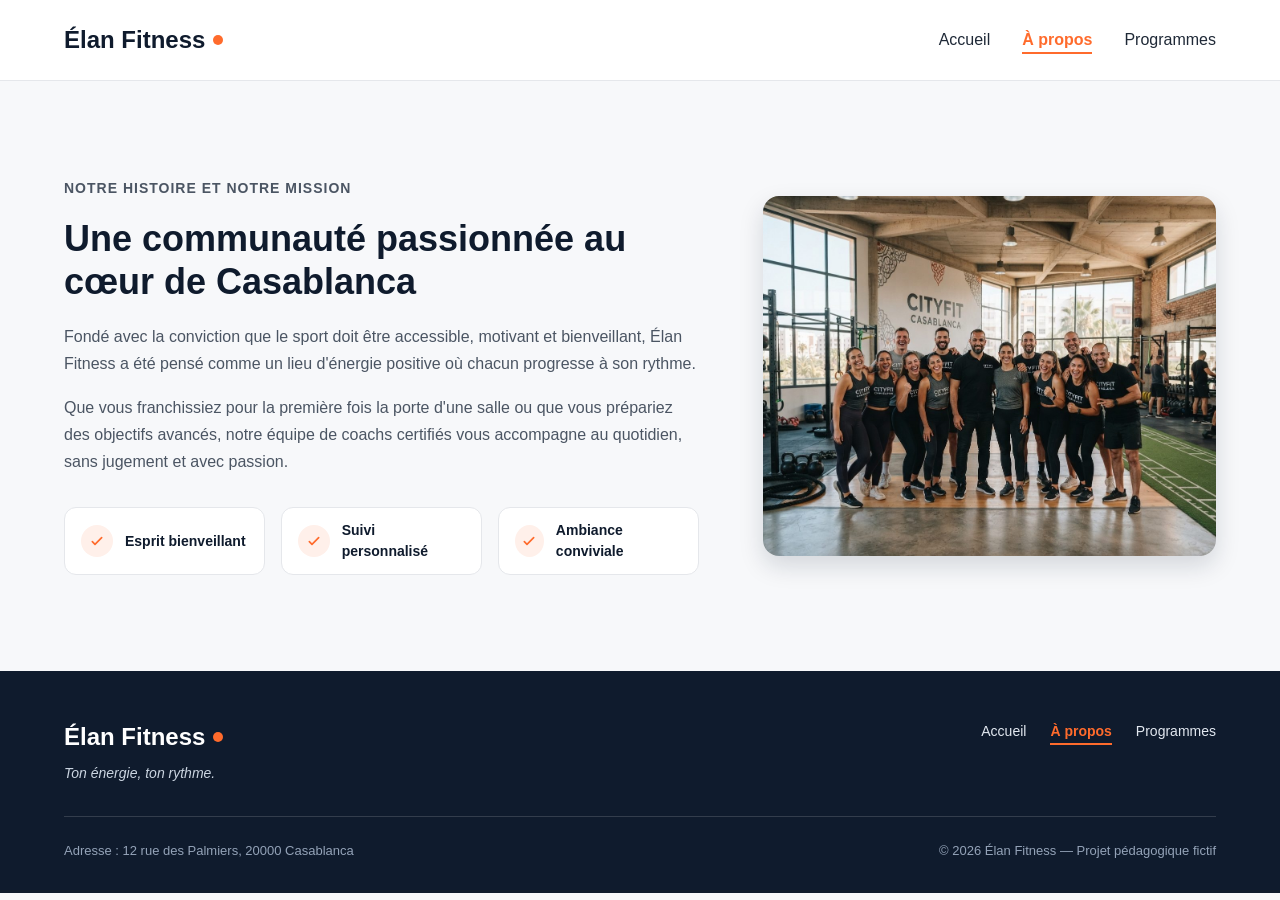
==== a-propos.html @ e778eabc "terminer la separation des pages" ====
<!DOCTYPE html>
 <html lang="en">
 <head>
    <meta charset="UTF-8">
    <meta name="viewport" content="width=device-width, initial-scale=1.0">
    <title>Document</title>
    <link rel="stylesheet" href="style.css">
 </head>
 <body>
    <header class="en-tete">
    <div class="conteneur en-tete-contenu">
      <a href="index.html" class="logo">Élan Fitness</a>

      <nav aria-label="Navigation principale">
        <ul class="menu">
          <li><a href="index.html" >Accueil</a></li>
          <li><a href="propos.html" class="lien-actif">À propos</a></li>
          <li><a href="programmes.html">Programmes</a></li>
        </ul>
      </nav>
    </div>
  </header>
    <section id="a-propos" class="section">
      <div class="conteneur apropos-contenu">

        <div class="apropos-texte">
          <p class="sur-titre">Notre histoire et notre mission</p>
          <h2>Une communauté passionnée au cœur de Casablanca</h2>
          <p>
            Fondé avec la conviction que le sport doit être accessible, motivant et bienveillant,
            Élan Fitness a été pensé comme un lieu d'énergie positive où chacun progresse à son rythme.
          </p>
          <p>
            Que vous franchissiez pour la première fois la porte d'une salle ou que vous prépariez des
            objectifs avancés, notre équipe de coachs certifiés vous accompagne au quotidien, sans
            jugement et avec passion.
          </p>

          <ul class="valeurs">
            <li class="valeur">
              <div class="icone icone-petite"><img src="img/icone-check.svg" alt=""></div>
              <span>Esprit bienveillant</span>
            </li>
            <li class="valeur">
              <div class="icone icone-petite"><img src="img/icone-check.svg" alt=""></div>
              <span>Suivi personnalisé</span>
            </li>
            <li class="valeur">
              <div class="icone icone-petite"><img src="img/icone-check.svg" alt=""></div>
              <span>Ambiance conviviale</span>
            </li>
          </ul>
        </div>

        <img class="apropos-image" src="img/equipe.jpg" alt="L'équipe de coachs d'Élan Fitness réunie dans la salle">

      </div>
    </section>
     <footer class="pied-de-page">
    <div class="conteneur">

      <div class="pied-haut">
        <div>
          <p class="logo logo-clair">Élan Fitness</p>
          <p class="slogan">Ton énergie, ton rythme.</p>
        </div>

        <nav aria-label="Navigation du pied de page">
          <ul class="menu menu-pied">
            <li><a href="index.html">Accueil</a></li>
            <li><a href="a-propos.html" class="lien-actif">À propos</a></li>
            <li><a href="programmes.html">Programmes</a></li>
          </ul>
        </nav>
      </div>

      <div class="pied-bas">
        <p>Adresse : 12 rue des Palmiers, 20000 Casablanca</p>
        <p>&copy; 2026 Élan Fitness — Projet pédagogique fictif</p>
      </div>

    </div>
  </footer>
 </body>
 </html>
---- style.css ----
* {
  box-sizing: border-box;
  margin: 0;
  padding: 0;
}

html {
  scroll-behavior: smooth;
}

body {
  font-family: 'Inter', Arial, sans-serif;
  font-size: 16px;
  line-height: 1.5;
  color: #1F2937;
  background-color: #F7F8FA;
}

h1, h2, h3, h4 {
  font-family: 'Poppins', Arial, sans-serif;
  color: #0F1B2D;
}

a {
  color: inherit;
  text-decoration: none;
}

ul {
  list-style: none;
}

img {
  display: block;
  max-width: 100%;
}

a:focus-visible,
button:focus-visible {
  outline: 3px solid #FF6B2C;
  outline-offset: 2px;
}

.conteneur {
  width: 100%;
  max-width: 1200px;
  margin: 0 auto;
  padding: 0 24px;
}

.section {
  padding: 96px 0;
}

.section-blanche {
  background-color: #FFFFFF;
  border-top: 1px solid #E5E7EB;
  border-bottom: 1px solid #E5E7EB;
}

.section-titre {
  max-width: 640px;
  margin: 0 auto 64px;
  text-align: center;
}

.section-titre h2 {
  font-size: 32px;
  margin-bottom: 16px;
}

.section-titre h3 {
  font-size: 26px;
  margin-bottom: 12px;
}

.section-titre p {
  color: #4B5563;
}

.sur-titre {
  font-size: 14px;
  font-weight: 600;
  color: #FF6B2C;
  text-transform: uppercase;
  letter-spacing: 1px;
  margin-bottom: 12px;
}

.bouton {
  display: inline-block;
  padding: 14px 28px;
  border-radius: 8px;
  font-size: 16px;
  font-weight: 600;
  text-align: center;
  cursor: pointer;
}

.bouton-principal {
  background-color: #FF6B2C;
  border: 1px solid #FF6B2C;
  color: #FFFFFF;
}

.bouton-principal:hover {
  background-color: #F05817;
}

.bouton-secondaire {
  background-color: #FFFFFF;
  border: 1px solid #0F1B2D;
  color: #0F1B2D;
}

.bouton-secondaire:hover {
  background-color: #F3F4F6;
}

.cartes {
  display: flex;
  gap: 24px;
}

.carte {
  flex: 1;
  background-color: #FFFFFF;
  border: 1px solid #E5E7EB;
  border-radius: 12px;
  box-shadow: 0 1px 3px rgba(15, 27, 45, 0.08);
}

.icone {
  width: 48px;
  height: 48px;
  background-color: #FFF0EA;
  border-radius: 8px;
  display: flex;
  align-items: center;
  justify-content: center;
}

.icone img {
  width: 24px;
  height: 24px;
}

.icone-petite {
  width: 32px;
  height: 32px;
  border-radius: 50%;
}

.icone-petite img {
  width: 16px;
  height: 16px;
}

.en-tete {
  position: sticky;
  top: 0;
  z-index: 10;
  background-color: #FFFFFF;
  border-bottom: 1px solid #E5E7EB;
}

.en-tete-contenu {
  height: 80px;
  display: flex;
  align-items: center;
  justify-content: space-between;
}

.logo {
  display: flex;
  align-items: center;
  font-family: 'Poppins', Arial, sans-serif;
  font-size: 24px;
  font-weight: 700;
  color: #0F1B2D;
}

.logo::after {
  content: "";
  width: 10px;
  height: 10px;
  margin-left: 8px;
  background-color: #FF6B2C;
  border-radius: 50%;
}

.menu {
  display: flex;
  gap: 32px;
}

.menu a {
  font-weight: 500;
  padding-bottom: 4px;
  border-bottom: 2px solid transparent;
}

.menu a:hover {
  color: #FF6B2C;
}

.menu .lien-actif {
  color: #FF6B2C;
  font-weight: 600;
  border-bottom-color: #FF6B2C;
}

.hero {
  padding: 64px 0 96px;
}

.hero-contenu {
  display: flex;
  align-items: center;
  gap: 32px;
}

.hero-texte {
  flex: 7;
}

.hero-texte h1 {
  font-size: 48px;
  font-weight: 800;
  line-height: 1.2;
  margin-bottom: 24px;
}

.hero-description {
  max-width: 520px;
  font-size: 18px;
  line-height: 1.6;
  color: #4B5563;
  margin-bottom: 32px;
}

.boutons {
  display: flex;
  flex-wrap: wrap;
  gap: 16px;
}

.hero-image {
  flex: 5;
  min-width: 0;
  height: 400px;
  object-fit: cover;
  border-radius: 16px;
  border: 1px solid #E5E7EB;
  box-shadow: 0 10px 25px rgba(15, 27, 45, 0.15);
}

.chiffres {
  display: flex;
  margin-top: 64px;
  padding: 32px;
  background-color: #FFFFFF;
  border: 1px solid #E5E7EB;
  border-radius: 12px;
  box-shadow: 0 1px 3px rgba(15, 27, 45, 0.08);
}

.chiffre {
  flex: 1;
  text-align: center;
  font-weight: 500;
  color: #0F1B2D;
}

.chiffre + .chiffre {
  border-left: 1px solid #E5E7EB;
}

.chiffre-nombre {
  font-family: 'Poppins', Arial, sans-serif;
  font-size: 36px;
  font-weight: 800;
  color: #FF6B2C;
}

.carte-avantage {
  padding: 24px;
  background-color: #F7F8FA;
  box-shadow: none;
}

.carte-avantage .icone {
  margin-bottom: 20px;
}

.carte-avantage h3 {
  font-size: 20px;
  margin-bottom: 8px;
}

.carte-avantage p {
  color: #4B5563;
  line-height: 1.6;
}

.apropos-contenu {
  display: flex;
  align-items: center;
  gap: 64px;
}

.apropos-texte {
  flex: 7;
}

.apropos-texte h2 {
  font-size: 36px;
  line-height: 1.2;
  margin-bottom: 20px;
}

.apropos-texte p {
  color: #4B5563;
  line-height: 1.7;
  margin-bottom: 16px;
}

.valeurs {
  display: flex;
  gap: 16px;
  margin-top: 32px;
}

.valeur {
  flex: 1;
  display: flex;
  align-items: center;
  gap: 12px;
  padding: 12px 16px;
  background-color: #FFFFFF;
  border: 1px solid #E5E7EB;
  border-radius: 12px;
  font-family: 'Poppins', Arial, sans-serif;
  font-size: 14px;
  font-weight: 600;
  color: #0F1B2D;
}

.apropos-image {
  flex: 5;
  min-width: 0;
  height: 360px;
  object-fit: cover;
  border-radius: 16px;
  box-shadow: 0 10px 25px rgba(15, 27, 45, 0.15);
}

.carte-programme {
  display: flex;
  flex-direction: column;
  overflow: hidden;
}

.carte-programme > img {
  width: 100%;
  height: 200px;
  object-fit: cover;
}

.programme-corps {
  flex: 1;
  display: flex;
  flex-direction: column;
  padding: 20px;
}

.programme-corps h3 {
  font-size: 20px;
  margin-bottom: 8px;
}

.programme-corps p {
  font-size: 15px;
  color: #4B5563;
}

.etiquette {
  align-self: flex-start;
  padding: 4px 10px;
  margin-bottom: 12px;
  border-radius: 6px;
  font-size: 12px;
  font-weight: 600;
}

.etiquette-orange {
  background-color: #FFEDE5;
  color: #C2410C;
}

.etiquette-bleue {
  background-color: #DBEAFE;
  color: #1D4ED8;
}

.etiquette-verte {
  background-color: #D1FAE5;
  color: #047857;
}

.programme-corps .duree {
  display: flex;
  align-items: center;
  gap: 8px;
  margin-top: auto;
  padding-top: 16px;
  border-top: 1px solid #E5E7EB;
  font-size: 13px;
  font-weight: 600;
  color: #0F1B2D;
}

.programme-corps h3 + p {
  margin-bottom: 16px;
}

.duree img {
  width: 16px;
  height: 16px;
}

.formules {
  margin-top: 96px;
}

.formule {
  position: relative;
  display: flex;
  flex-direction: column;
  padding: 28px;
}

.formule h4 {
  font-size: 20px;
}

.prix {
  margin: 8px 0 16px;
  font-family: 'Poppins', Arial, sans-serif;
  font-size: 30px;
  font-weight: 800;
  color: #FF6B2C;
}

.prix span {
  font-family: 'Inter', Arial, sans-serif;
  font-size: 16px;
  font-weight: 500;
  color: #4B5563;
}

.prix-note {
  margin: -8px 0 16px;
  font-size: 13px;
  color: #4B5563;
}

.formule-liste {
  flex: 1;
  margin-bottom: 24px;
}

.formule-liste li {
  padding-left: 28px;
  margin-bottom: 12px;
  font-size: 15px;
  background-image: url('img/icone-check.svg');
  background-repeat: no-repeat;
  background-position: left center;
  background-size: 16px;
}

.formule .bouton {
  display: block;
}

.formule-populaire {
  border: 2px solid #FF6B2C;
  box-shadow: 0 10px 25px rgba(255, 107, 44, 0.2);
}

.badge-populaire {
  position: absolute;
  top: -14px;
  left: 50%;
  transform: translateX(-50%);
  padding: 4px 14px;
  background-color: #FF6B2C;
  border-radius: 999px;
  font-size: 12px;
  font-weight: 700;
  text-transform: uppercase;
  color: #FFFFFF;
}

.pied-de-page {
  padding: 48px 0 32px;
  background-color: #0F1B2D;
  color: #FFFFFF;
}

.pied-haut {
  display: flex;
  justify-content: space-between;
  align-items: flex-start;
  padding-bottom: 32px;
  border-bottom: 1px solid rgba(255, 255, 255, 0.15);
}

.logo-clair {
  color: #FFFFFF;
}

.slogan {
  margin-top: 8px;
  font-size: 14px;
  font-style: italic;
  color: #CBD5E1;
}

.menu-pied {
  gap: 24px;
}

.menu-pied a {
  font-size: 14px;
  font-weight: 400;
  color: #E2E8F0;
}

.pied-bas {
  display: flex;
  justify-content: space-between;
  margin-top: 24px;
  font-size: 13px;
  color: #94A3B8;
}
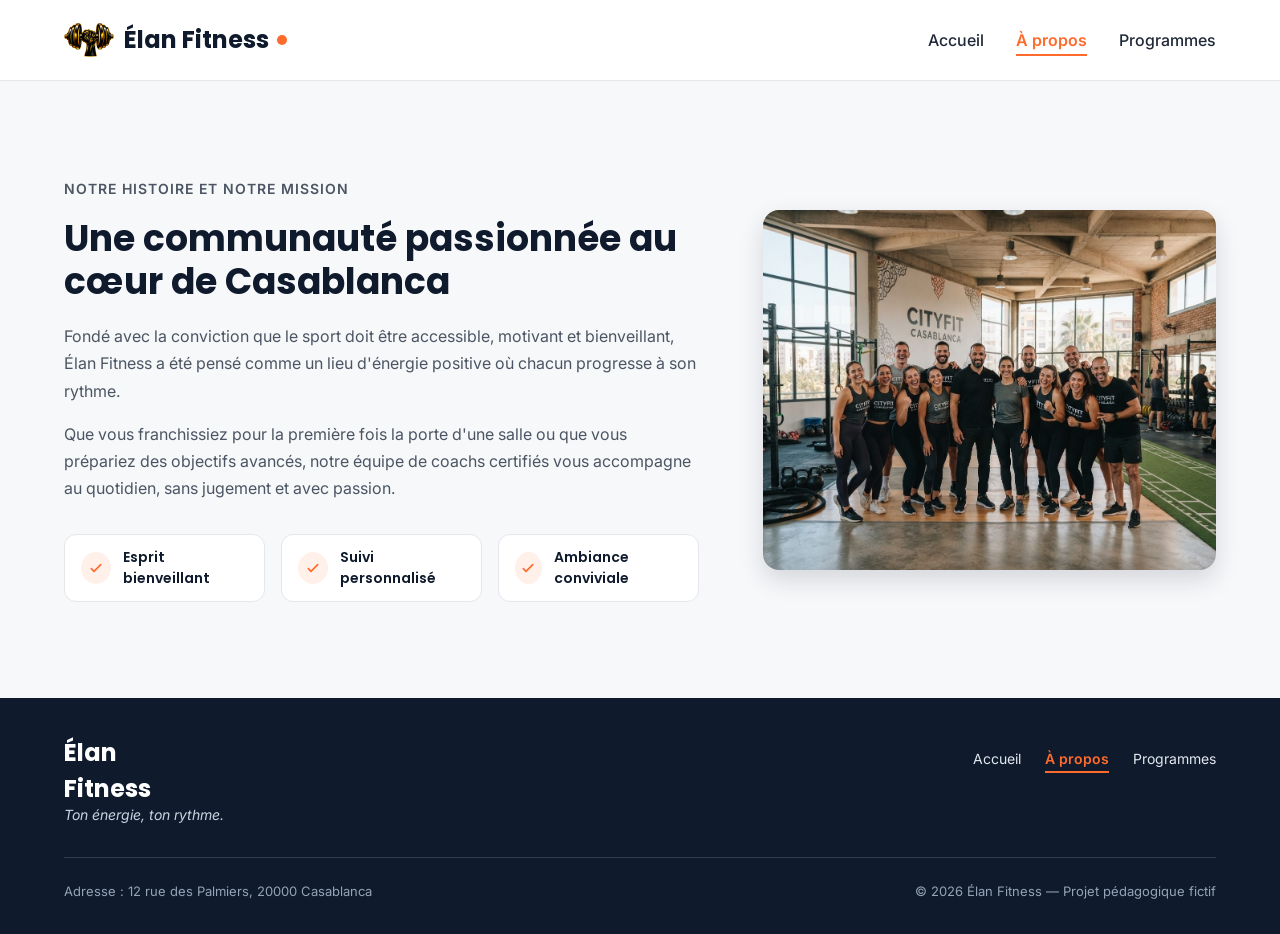
==== commit d3dea2cf: "ajouter le logo et bien lier entre les pages" ====
--- a/a-propos.html
+++ b/a-propos.html
@@ -1,63 +1,75 @@
- 
- <!DOCTYPE html>
- <html lang="en">
- <head>
-    <meta charset="UTF-8">
-    <meta name="viewport" content="width=device-width, initial-scale=1.0">
-    <title>Document</title>
-    <link rel="stylesheet" href="style.css">
- </head>
- <body>
-    <header class="en-tete">
+<!DOCTYPE html>
+<html lang="en">
+
+<head>
+  <meta charset="UTF-8">
+  <meta name="viewport" content="width=device-width, initial-scale=1">
+  <meta name="description"
+    content="Élan Fitness, salle de sport à Casablanca : musculation, yoga, cardio et boxe fitness avec des coachs diplômés. Réservez votre cours d'essai gratuit.">
+  <title>Élan Fitness | Salle de sport à Casablanca</title>
+
+  <link rel="preconnect" href="https://fonts.googleapis.com">
+  <link rel="preconnect" href="https://fonts.gstatic.com" crossorigin>
+  <link
+    href="https://fonts.googleapis.com/css2?family=Inter:wght@400;500;600&family=Poppins:wght@600;700;800&display=swap"
+    rel="stylesheet">
+
+  <link rel="stylesheet" href="style.css">
+</head>
+
+<body>
+  <header class="en-tete">
     <div class="conteneur en-tete-contenu">
-      <a href="index.html" class="logo">Élan Fitness</a>
-
+      <div class="logo-elan">
+        <img class="logo-clair" src="img/logo.png" alt="logo de notre salle">
+        <a href="index.html" class="logo">Élan Fitness</a>
+      </div>
       <nav aria-label="Navigation principale">
         <ul class="menu">
-          <li><a href="index.html" >Accueil</a></li>
-          <li><a href="propos.html" class="lien-actif">À propos</a></li>
+          <li><a href="index.html">Accueil</a></li>
+          <li><a href="a-propos.html" class="lien-actif">À propos</a></li>
           <li><a href="programmes.html">Programmes</a></li>
         </ul>
       </nav>
     </div>
   </header>
-    <section id="a-propos" class="section">
-      <div class="conteneur apropos-contenu">
+  <section id="a-propos" class="section">
+    <div class="conteneur apropos-contenu">
 
-        <div class="apropos-texte">
-          <p class="sur-titre">Notre histoire et notre mission</p>
-          <h2>Une communauté passionnée au cœur de Casablanca</h2>
-          <p>
-            Fondé avec la conviction que le sport doit être accessible, motivant et bienveillant,
-            Élan Fitness a été pensé comme un lieu d'énergie positive où chacun progresse à son rythme.
-          </p>
-          <p>
-            Que vous franchissiez pour la première fois la porte d'une salle ou que vous prépariez des
-            objectifs avancés, notre équipe de coachs certifiés vous accompagne au quotidien, sans
-            jugement et avec passion.
-          </p>
+      <div class="apropos-texte">
+        <p class="sur-titre">Notre histoire et notre mission</p>
+        <h2>Une communauté passionnée au cœur de Casablanca</h2>
+        <p>
+          Fondé avec la conviction que le sport doit être accessible, motivant et bienveillant,
+          Élan Fitness a été pensé comme un lieu d'énergie positive où chacun progresse à son rythme.
+        </p>
+        <p>
+          Que vous franchissiez pour la première fois la porte d'une salle ou que vous prépariez des
+          objectifs avancés, notre équipe de coachs certifiés vous accompagne au quotidien, sans
+          jugement et avec passion.
+        </p>
 
-          <ul class="valeurs">
-            <li class="valeur">
-              <div class="icone icone-petite"><img src="img/icone-check.svg" alt=""></div>
-              <span>Esprit bienveillant</span>
-            </li>
-            <li class="valeur">
-              <div class="icone icone-petite"><img src="img/icone-check.svg" alt=""></div>
-              <span>Suivi personnalisé</span>
-            </li>
-            <li class="valeur">
-              <div class="icone icone-petite"><img src="img/icone-check.svg" alt=""></div>
-              <span>Ambiance conviviale</span>
-            </li>
-          </ul>
-        </div>
+        <ul class="valeurs">
+          <li class="valeur">
+            <div class="icone icone-petite"><img src="img/icone-check.svg" alt=""></div>
+            <span>Esprit bienveillant</span>
+          </li>
+          <li class="valeur">
+            <div class="icone icone-petite"><img src="img/icone-check.svg" alt=""></div>
+            <span>Suivi personnalisé</span>
+          </li>
+          <li class="valeur">
+            <div class="icone icone-petite"><img src="img/icone-check.svg" alt=""></div>
+            <span>Ambiance conviviale</span>
+          </li>
+        </ul>
+      </div>
 
-        <img class="apropos-image" src="img/equipe.jpg" alt="L'équipe de coachs d'Élan Fitness réunie dans la salle">
+      <img class="apropos-image" src="img/equipe.jpg" alt="L'équipe de coachs d'Élan Fitness réunie dans la salle">
 
-      </div>
-    </section>
-     <footer class="pied-de-page">
+    </div>
+  </section>
+  <footer class="pied-de-page">
     <div class="conteneur">
 
       <div class="pied-haut">
@@ -82,5 +94,6 @@
 
     </div>
   </footer>
- </body>
- </html>+</body>
+
+</html>
--- a/style.css
+++ b/style.css
@@ -169,6 +169,13 @@
   display: flex;
   align-items: center;
   justify-content: space-between;
+  
+}
+.logo-elan {
+   display: flex;
+   align-items: center;
+   justify-content: flex-start;
+   gap: 10px;
 }
 
 .logo {
@@ -545,3 +552,9 @@
   font-size: 13px;
   color: #94A3B8;
 }
+.logo-clair {
+  width: 50px;
+  height: 50px;
+  padding: 0;
+  margin: 0;
+}
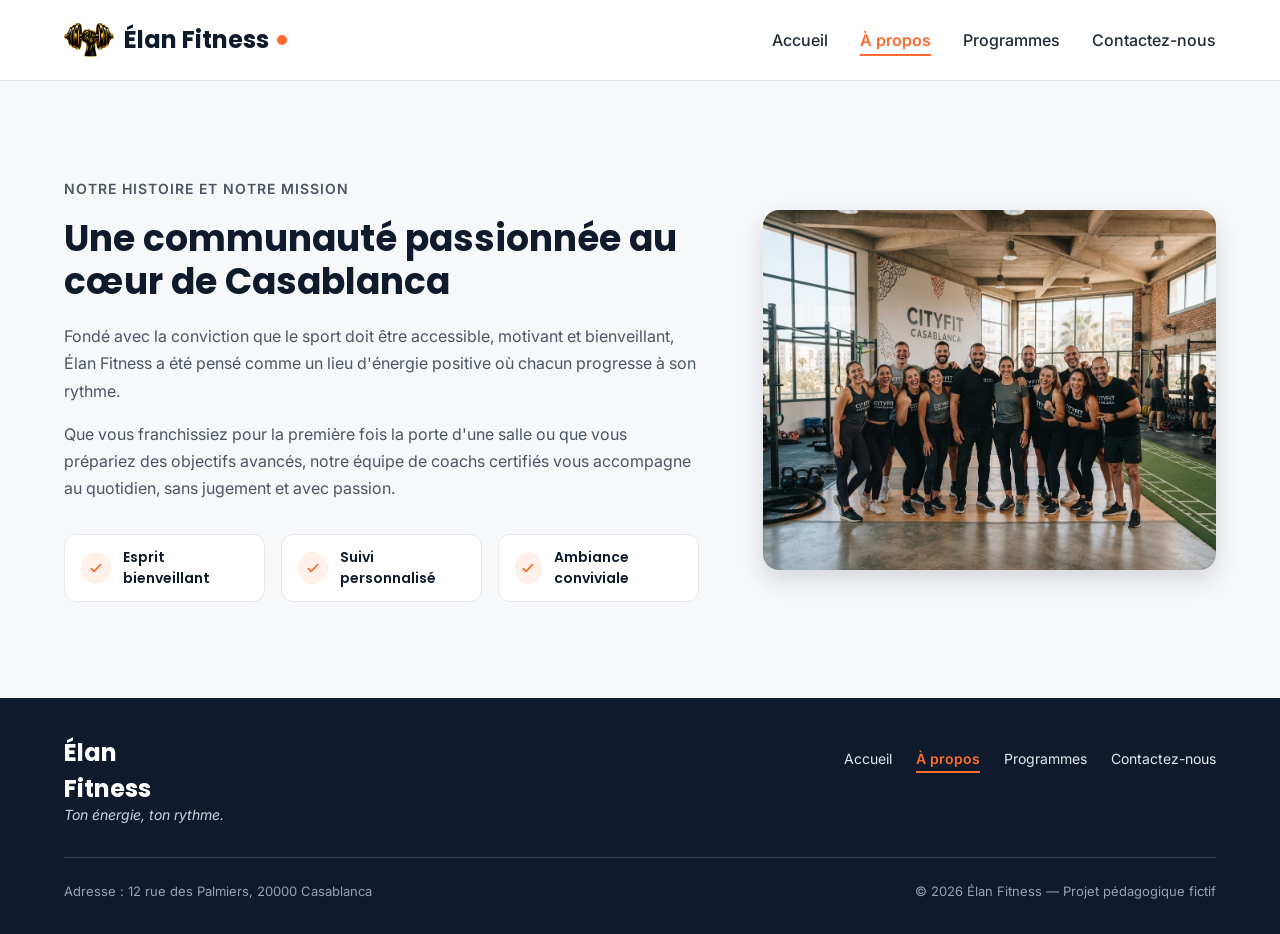
==== commit ca3b5e6e: "initialisation de la phase  de connectez nous" ====
--- a/a-propos.html
+++ b/a-propos.html
@@ -29,6 +29,7 @@
           <li><a href="index.html">Accueil</a></li>
           <li><a href="a-propos.html" class="lien-actif">À propos</a></li>
           <li><a href="programmes.html">Programmes</a></li>
+          <li><a href="contactez-nous.html">Contactez-nous</a></li>
         </ul>
       </nav>
     </div>
@@ -83,6 +84,7 @@
             <li><a href="index.html">Accueil</a></li>
             <li><a href="a-propos.html" class="lien-actif">À propos</a></li>
             <li><a href="programmes.html">Programmes</a></li>
+            <li><a href="contactez-nous.html">Contactez-nous</a></li>
           </ul>
         </nav>
       </div>
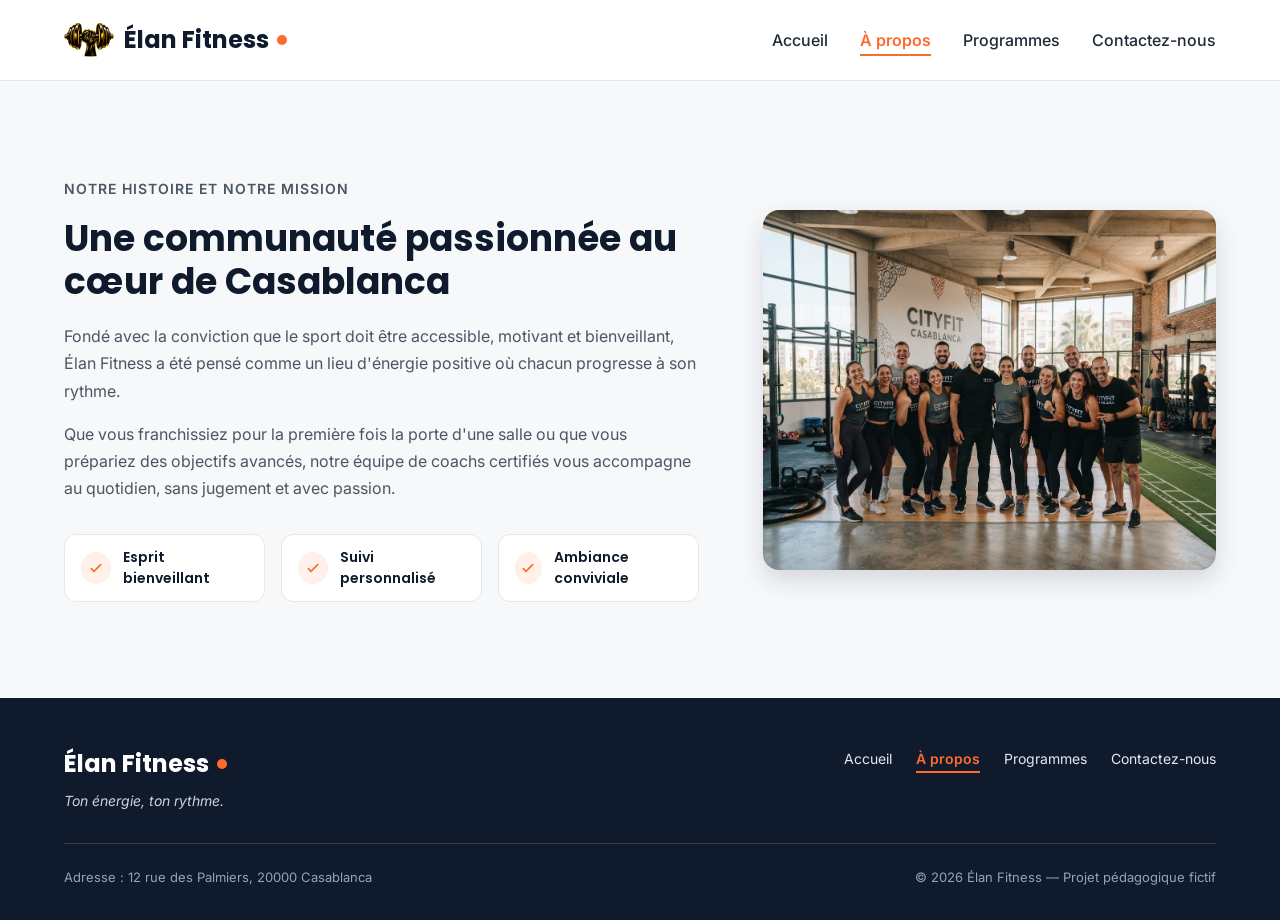
==== commit d279a954: "fixer footer" ====
--- a/a-propos.html
+++ b/a-propos.html
@@ -22,7 +22,7 @@
     <div class="conteneur en-tete-contenu">
       <div class="logo-elan">
         <img class="logo-clair" src="img/logo.png" alt="logo de notre salle">
-        <a href="index.html" class="logo">Élan Fitness</a>
+        <a href="index.html" class="logo logo">Élan Fitness</a>
       </div>
       <nav aria-label="Navigation principale">
         <ul class="menu">
@@ -60,7 +60,7 @@
             <span>Suivi personnalisé</span>
           </li>
           <li class="valeur">
-            <div class="icone icone-petite"><img src="img/icone-check.svg" alt=""></div>
+            <div class="icone icone-petite"><img src="img/icone-check.svg"></div>
             <span>Ambiance conviviale</span>
           </li>
         </ul>
@@ -75,7 +75,7 @@
 
       <div class="pied-haut">
         <div>
-          <p class="logo logo-clair">Élan Fitness</p>
+          <a href="index.html" class="logo logo-clair1">Élan Fitness</a>
           <p class="slogan">Ton énergie, ton rythme.</p>
         </div>
 
--- a/style.css
+++ b/style.css
@@ -308,6 +308,14 @@
 .carte-avantage p {
   color: #4B5563;
   line-height: 1.6;
+}
+.carte {
+  transition: transform 0.4s ease;
+  
+}
+.carte:hover {
+  transform: scale(1.04);
+  box-shadow: 0 5px 20px rgba(0, 0, 0, 0.3);
 }
 
 .apropos-contenu {
@@ -524,7 +532,7 @@
   border-bottom: 1px solid rgba(255, 255, 255, 0.15);
 }
 
-.logo-clair {
+.logo-clair1 {
   color: #FFFFFF;
 }
 
